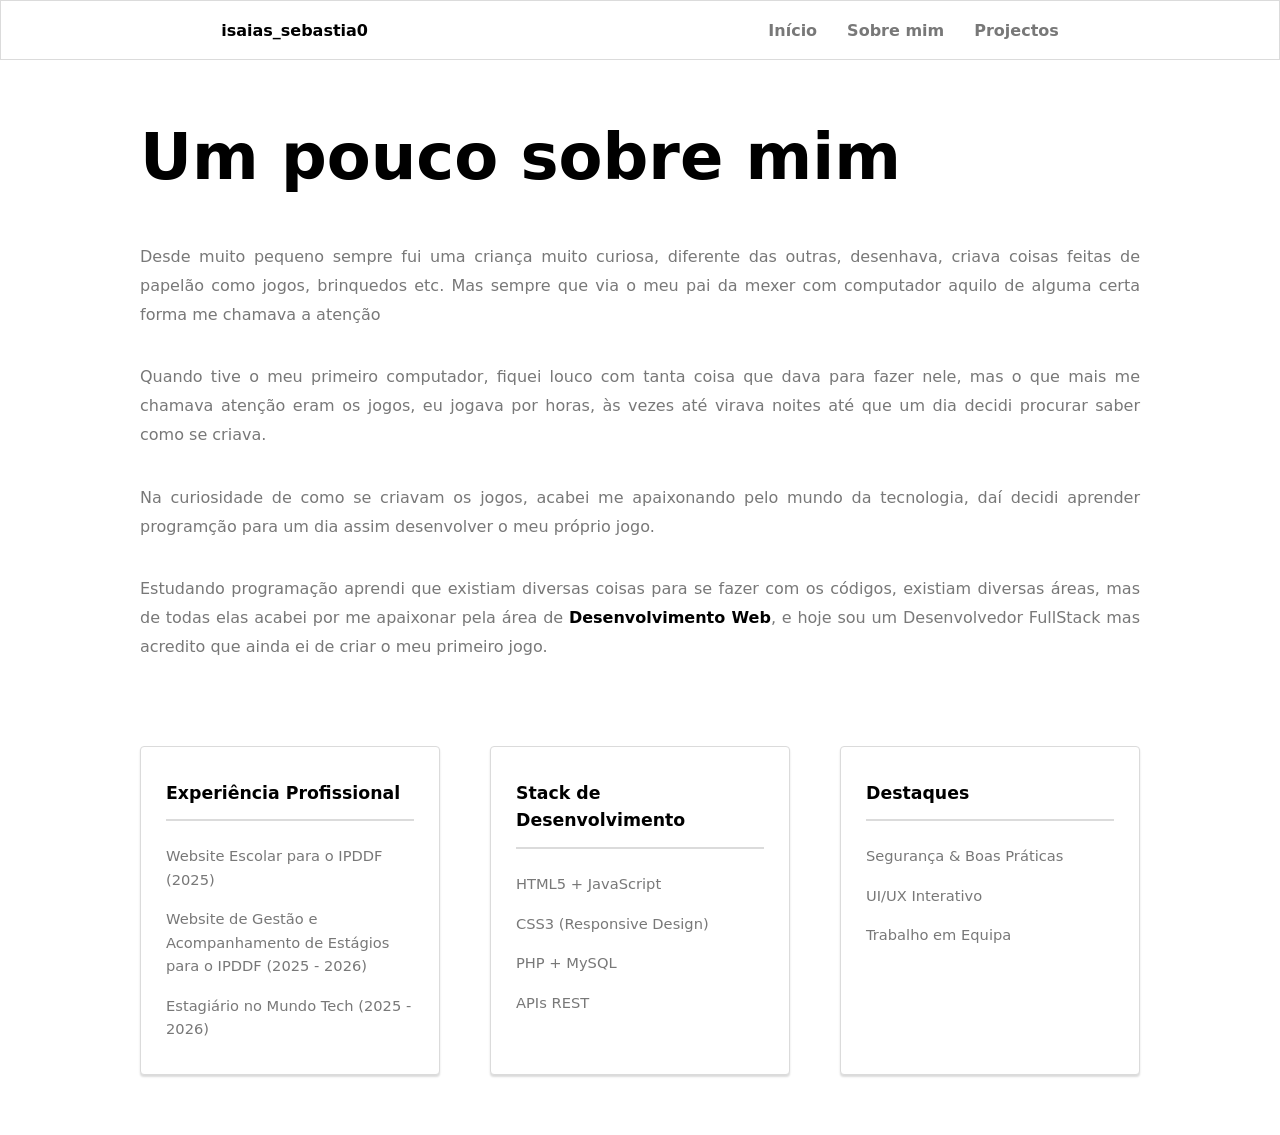
==== about.html @ 2bdf0aef "Desenvolvimento do Portfólio" ====
<!DOCTYPE html>
<html lang="pt-pt">
<head>
    <meta charset="UTF-8">
    <meta name="viewport" content="width=device-width, initial-scale=1.0">
    <title>Sobre</title>
    <link rel="stylesheet" href="./assets/css/index.css">
</head>
<body>
    <div class="wrapper">

        <header>
            <strong>isaias_sebastia0</strong>
            <ul>
                <li><a class="home" href="./index.html?page=home">Início</a></li>
                <li><a class="about" href="./about.html?page=about">Sobre mim</a></li>
                <li><a class="projects" href="./projects.html?page=projects">Projectos</a></li>
            </ul>
        </header>

        <main>
            <section class="about-main-section"> 

                <section class="about-section-1">

                    <div>

                        <h1>Um pouco sobre mim</h1>

                        <br>

                        <p>Desde muito pequeno sempre fui uma criança muito curiosa, diferente das outras, desenhava, criava coisas feitas de papelão como jogos, brinquedos etc. Mas sempre que via o meu pai da mexer com computador aquilo de alguma certa forma me chamava a atenção</p>
                        <br>

                        <p>Quando tive o meu primeiro computador, fiquei louco com tanta coisa que dava para fazer nele, mas o que mais me chamava atenção eram os jogos, eu jogava por horas, às vezes até virava noites até que um dia decidi procurar saber como se criava.</p>
                        <br>

                        <p>Na curiosidade de como se criavam os jogos, acabei me apaixonando pelo mundo da tecnologia, daí decidi aprender programção para um dia assim desenvolver o meu próprio jogo.</p>
                        <br>

                        <p>Estudando programação aprendi que existiam diversas coisas para se fazer com os códigos, existiam diversas áreas, mas de todas elas acabei por me apaixonar pela área de <strong>Desenvolvimento Web</strong>, e hoje sou um Desenvolvedor FullStack mas acredito que ainda ei de criar o meu primeiro jogo.</p>
                        <br>

                    </div>

                    <div class="professional-info">
                        
                        <ul class="info-list">
                            <li class="list-title"><strong>Experiência Profissional</strong></li>
                            <li>Website Escolar para o IPDDF (2025)</li>
                            <li>Website de Gestão e Acompanhamento de Estágios para o IPDDF (2025 - 2026)</li>
                            <li>Estagiário no Mundo Tech (2025 - 2026)</li>
                        </ul>

                        <ul class="info-list">
                            <li class="list-title"><strong>Stack de Desenvolvimento</strong></li>
                            <li>HTML5 + JavaScript</li>
                            <li>CSS3 (Responsive Design)</li>
                            <li>PHP + MySQL</li>
                            <li>APIs REST</li>
                        </ul>

                        <ul class="info-list">
                            <li class="list-title"><strong>Destaques</strong></li>
                            <li>Segurança & Boas Práticas</li>
                            <li>UI/UX Interativo</li>
                            <li>Trabalho em Equipa</li>
                        </ul>

                    </div>

                </section>

            </section>
        </main>
    </div>
</body>
</html>
<script src="./assets/js/animations/index.js"></script>
---- assets/css/index.css ----
@import url('./components/footer.css');
@import url('./components/header.css');
@import url('./global/main.css');
@import url('./pages/about.css');
@import url('./pages/home.css');
@import url('./pages/projects.css');
@import url('./utils/animations.css');
@import url('./utils/media_queries.css');
@import url('./utils/variabels.css');
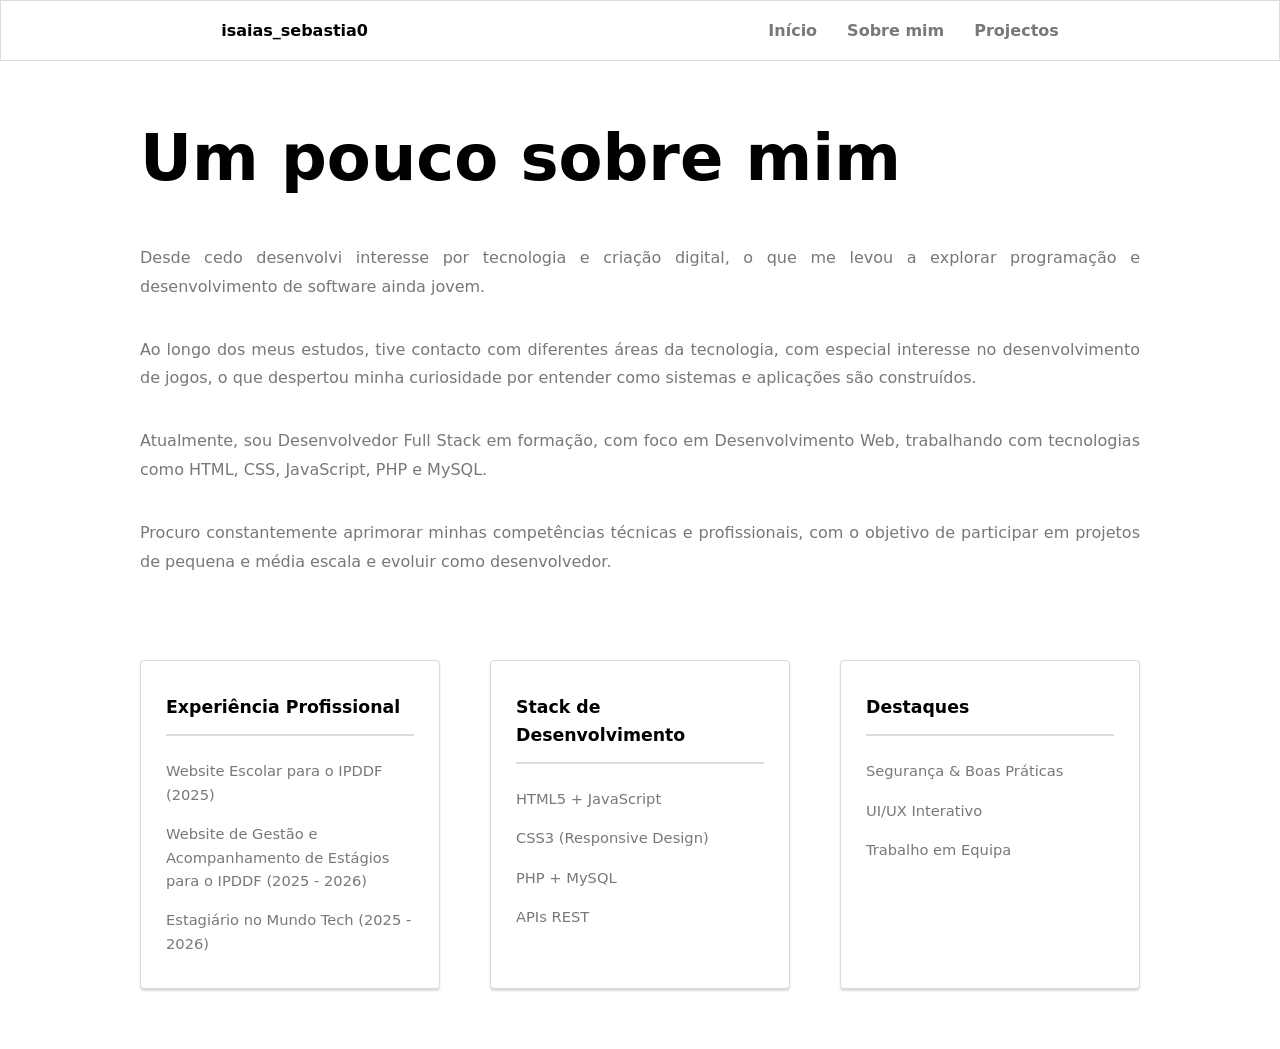
==== commit 67b56128: "Aperfeiciomento de conteúdo e responsividade" ====
--- a/about.html
+++ b/about.html
@@ -29,16 +29,16 @@
 
                         <br>
 
-                        <p>Desde muito pequeno sempre fui uma criança muito curiosa, diferente das outras, desenhava, criava coisas feitas de papelão como jogos, brinquedos etc. Mas sempre que via o meu pai da mexer com computador aquilo de alguma certa forma me chamava a atenção</p>
+                        <p>Desde cedo desenvolvi interesse por tecnologia e criação digital, o que me levou a explorar programação e desenvolvimento de software ainda jovem.</p>
                         <br>
 
-                        <p>Quando tive o meu primeiro computador, fiquei louco com tanta coisa que dava para fazer nele, mas o que mais me chamava atenção eram os jogos, eu jogava por horas, às vezes até virava noites até que um dia decidi procurar saber como se criava.</p>
+                        <p>Ao longo dos meus estudos, tive contacto com diferentes áreas da tecnologia, com especial interesse no desenvolvimento de jogos, o que despertou minha curiosidade por entender como sistemas e aplicações são construídos.</p>
                         <br>
 
-                        <p>Na curiosidade de como se criavam os jogos, acabei me apaixonando pelo mundo da tecnologia, daí decidi aprender programção para um dia assim desenvolver o meu próprio jogo.</p>
+                        <p>Atualmente, sou Desenvolvedor Full Stack em formação, com foco em Desenvolvimento Web, trabalhando com tecnologias como HTML, CSS, JavaScript, PHP e MySQL.</p>
                         <br>
 
-                        <p>Estudando programação aprendi que existiam diversas coisas para se fazer com os códigos, existiam diversas áreas, mas de todas elas acabei por me apaixonar pela área de <strong>Desenvolvimento Web</strong>, e hoje sou um Desenvolvedor FullStack mas acredito que ainda ei de criar o meu primeiro jogo.</p>
+                        <p>Procuro constantemente aprimorar minhas competências técnicas e profissionais, com o objetivo de participar em projetos de pequena e média escala e evoluir como desenvolvedor.</p>
                         <br>
 
                     </div>
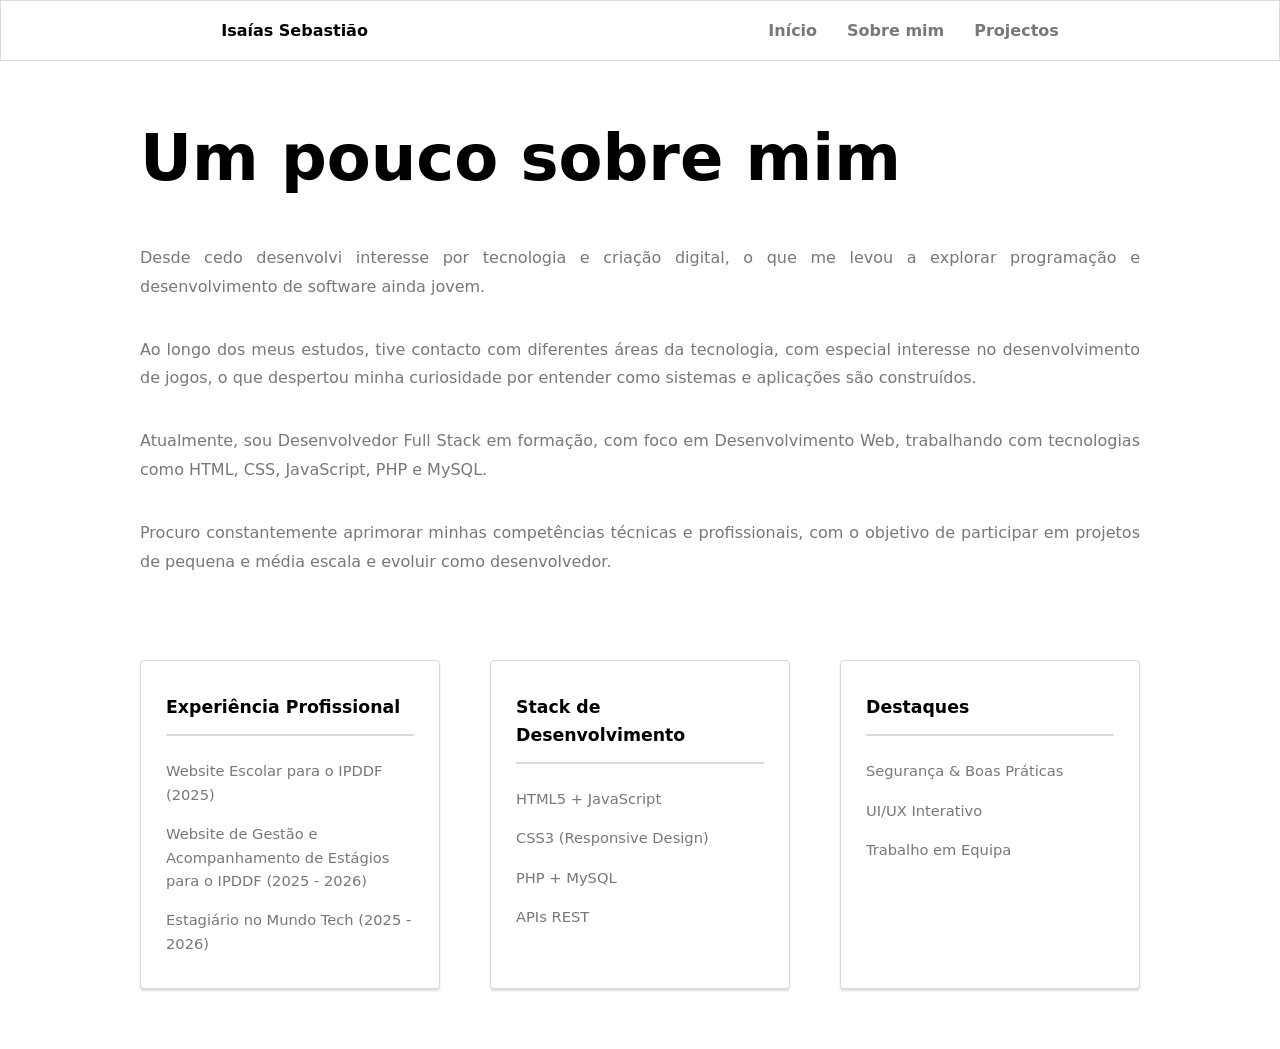
==== commit d73dd902: "Name Updated" ====
--- a/about.html
+++ b/about.html
@@ -10,7 +10,7 @@
     <div class="wrapper">
 
         <header>
-            <strong>isaias_sebastia0</strong>
+            <strong>Isaías Sebastião</strong>
             <ul>
                 <li><a class="home" href="./index.html?page=home">Início</a></li>
                 <li><a class="about" href="./about.html?page=about">Sobre mim</a></li>
